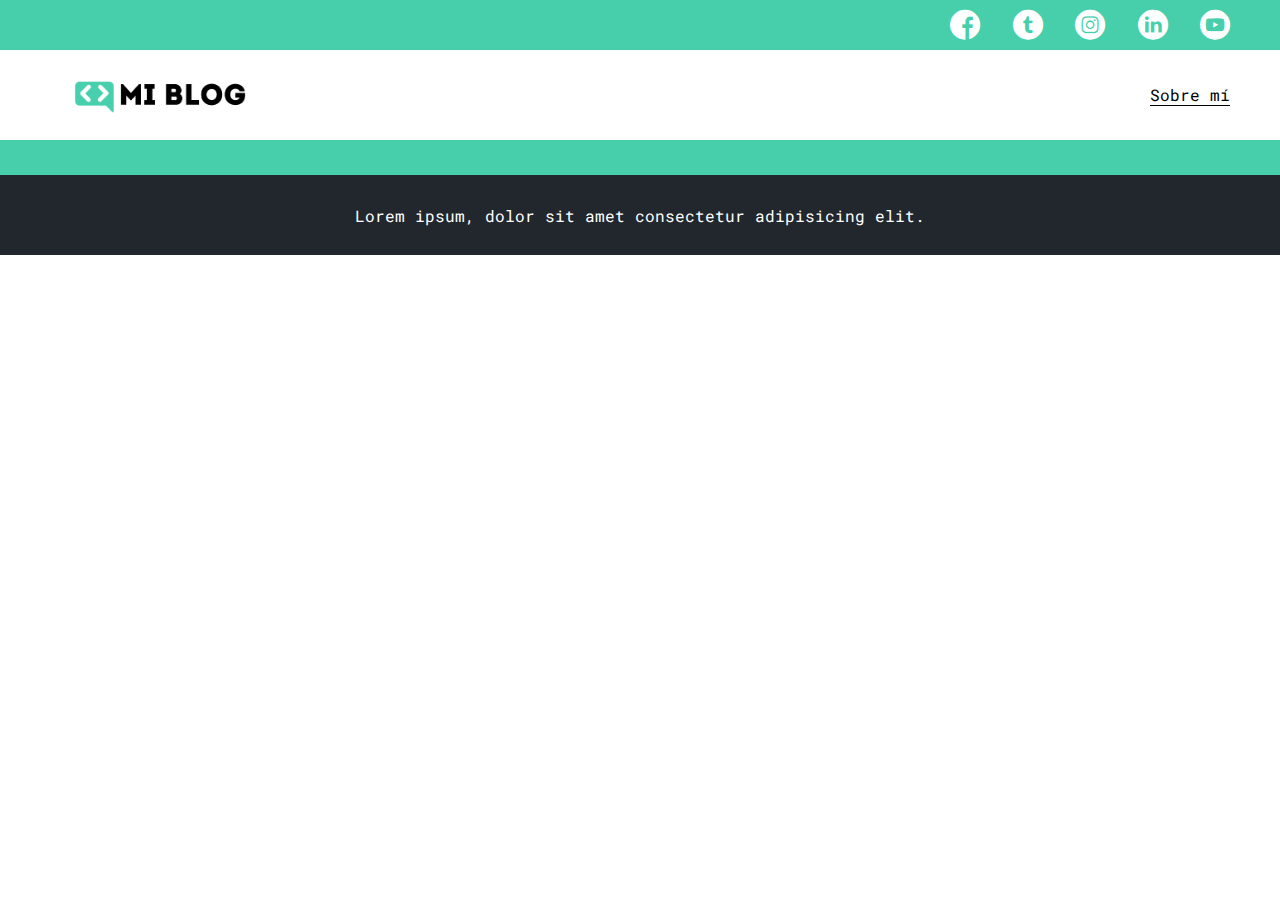
==== blog.html @ eddb08aa "Crear_pantalla_de_blog" ====
<!DOCTYPE html>
<html lang="en">
<head>
    <meta charset="UTF-8">
    <meta name="viewport" content="width=device-width, initial-scale=1.0">
    <title>Blogs</title>
    <link rel="stylesheet" href="./css/main.css">
    <link rel="stylesheet" href="./assets/font/flaticon.css">
    <link rel="preconnect" href="https://fonts.googleapis.com">
<link rel="preconnect" href="https://fonts.gstatic.com" crossorigin>
<link href="https://fonts.googleapis.com/css2?family=Roboto+Mono:wght@400;500;700&family=Roboto+Slab:wght@400;500;700;900&family=Roboto:wght@400;700&display=swap" rel="stylesheet">
</head>
<body>
    <header>
        <section class="header-icons-container">
            <div class="icons">
                <a href="/"><span class="flaticon-001-facebook"></span></a>
                <a href="/"><span class="flaticon-002-twitter"></span></a>
                <a href="/"><span class="flaticon-011-instagram"></span></a>
                <a href="/"><span class="flaticon-010-linkedin"></span></a>
                <a href="/"><span class="flaticon-008-youtube"></span></a>
            </div>
        </section>
        <nav>
            <section class="nav-logo-container">
                <a href="/"><img src="./assets/img/Logo-negro.png" alt="Logo de mi blog"></a>
            </section>
            <section class="profile-link">
                <a href="perfil.html">Sobre mí</a>
            </section>
        </nav>
    </header>
    <footer>
        <p>Lorem ipsum, dolor sit amet consectetur adipisicing elit.</p>
    </footer>
</body>
</html>
---- css/main.css ----
html{
    font-family: 'Roboto', sans-serif;
    font-family: 'Roboto Mono', monospace;
    font-family: 'Roboto Slab', serif;
}
body{
    font-family: 'Roboto Mono', monospace;
    margin: 0;
    padding: 0;
}
a {
    text-decoration: none;
    display: inline;
    color: black;
}
.home-body {
    position: fixed;
    top: 0;
    bottom: 0;
    left: 0;
    right: 0;
}
.grid-container {
    max-width: 980px;
    margin: auto;
}
/*Estilos del header*/
header {
    width: 100%;
    height: 140px;
    display: grid;
    grid-template-rows: 1fr 1fr;
}
header .header-icons-container{
    width: 100%;
    height: 50px;
    display: grid;
    background-color: #47cfac;
}
header .header-icons-container .icons{
    width: 300px;
    height: auto;
    display: flex;
    justify-items: flex-end;
    align-items: center;
    justify-content: space-between;
    justify-self: end;
    margin-right: 50px;
}
/*El archivo de flaticon.css maneja una dependencia de la pagina de flaticon
que nos permite generar iconos unicamente agregando al archivo html las clases
que menciona el archivo flaticon.css*/
header .icons span{
    color: white;
}
nav{
    display: grid;
    grid-template-columns: 1fr 1fr;
    height: 90px;
}
nav .nav-logo-container{
    margin-left: 50px;
}
nav .nav-logo-container img{
    width: 220px;
    margin-top: 10px;
}
nav .profile-link{
    display: flex;
    align-items: center;
    justify-content: flex-end;
    margin-right: 50px;
}
nav .profile-link a{
    color: black;
    border-bottom: 1px solid black;
}
/* Estilos del main */
.main-container{
    display: flex;
    flex-direction: column;
    align-items: center;
    justify-content: center;
    height: calc(100vh - 140px);
    background-image: url("../assets/img/Cover.png");
    background-size: cover;
    background-repeat: no-repeat;
    background-position: center;
}
.main-container p{
    font-family: 'Roboto mono', monospace;
    font-size: 5rem;
    font-weight: bold;
    color: white;
    line-height: 85px;
    letter-spacing: 10px;
}
.main-container button{
    cursor: pointer;
    padding: 0;
    width: 125px;
    height: 50px;
    background-color: #47cfac;
    box-shadow: 0px 4px 8px rgba(89, 73,30, 0.16);
    border: none;
    border-radius: 5px;
    font-size: 1.2rem;
    font-weight: bold;
    text-decoration: none;
    color: black;
}
/* Main del archivo blogs */
.blogs-main{
    display: grid;
}
.blogs-news-container{
    background-color: #e6e9ed;
    padding: 0 50px 40px;
}
.blogs-main-new {
    display: grid;
    grid-template-columns: 2fr 1fr;
    grid-template-rows: 2fr;
}
.blogs-news-img-container {
    grid-column: 1;
}
.blogs-news-img-container img {
    width: 85%;
}
.blogs-news-info-container {
    grid-column: 2;
}
.blogs-news-info-container p {
    margin-bottom: 35px;
}
.blogs-posts-container {
    padding: 0 50px 40px;
}
.blogs-posts-container h3 {
    border-bottom: 1px solid #cdd2da;
    padding-bottom: 20px;
    text-align: center;
}
.blogs-button {
    border: 1px solid #47cfac;
    padding: 10px 15px;
    font-size: 12px;
}
.blogs-posts-container .post-container {
    display: inline-block;
    padding-left: 10px;
    max-width: 30%;
    margin-bottom: 50px;
}
.blogs-posts-container .post-container p {
    margin-bottom: 35px;
}
.blogs-posts-container .post-container img {
    width: 100%;
}
/* Estilos del footer */
footer {
    width: 100%;
    height: 80px;
    background-color: #22272d;
    border-top: 35px solid #47cfac;
    text-align: center;
}
footer p {
    color: white;
    margin-top: 30px;
}
---- assets/font/flaticon.css ----
/*
  	Flaticon icon font: Flaticon
  	Creation date: 20/12/2018 09:27
  	*/

@font-face {
  font-family: "Flaticon";
  src: url("./Flaticon.eot");
  src: url("./Flaticon.eot?#iefix") format("embedded-opentype"),
       url("./Flaticon.woff") format("woff"),
       url("./Flaticon.ttf") format("truetype"),
       url("./Flaticon.svg#Flaticon") format("svg");
  font-weight: normal;
  font-style: normal;
}

@media screen and (-webkit-min-device-pixel-ratio:0) {
  @font-face {
    font-family: "Flaticon";
    src: url("./Flaticon.svg#Flaticon") format("svg");
  }
}

[class^="flaticon-"]:before, [class*=" flaticon-"]:before,
[class^="flaticon-"]:after, [class*=" flaticon-"]:after {   
  font-family: Flaticon;
        font-size: 30px;
font-style: normal;
margin-left: 20px;
}

.flaticon-001-facebook:before { content: "\f100"; }
.flaticon-002-twitter:before { content: "\f101"; }
.flaticon-003-whatsapp:before { content: "\f102"; }
.flaticon-004-groupme:before { content: "\f103"; }
.flaticon-005-kik:before { content: "\f104"; }
.flaticon-006-skype:before { content: "\f105"; }
.flaticon-007-periscope:before { content: "\f106"; }
.flaticon-008-youtube:before { content: "\f107"; }
.flaticon-009-itunes:before { content: "\f108"; }
.flaticon-010-linkedin:before { content: "\f109"; }
.flaticon-011-instagram:before { content: "\f10a"; }
.flaticon-012-messenger:before { content: "\f10b"; }
.flaticon-013-twitter-1:before { content: "\f10c"; }
.flaticon-014-snapchat:before { content: "\f10d"; }
.flaticon-015-reddit:before { content: "\f10e"; }
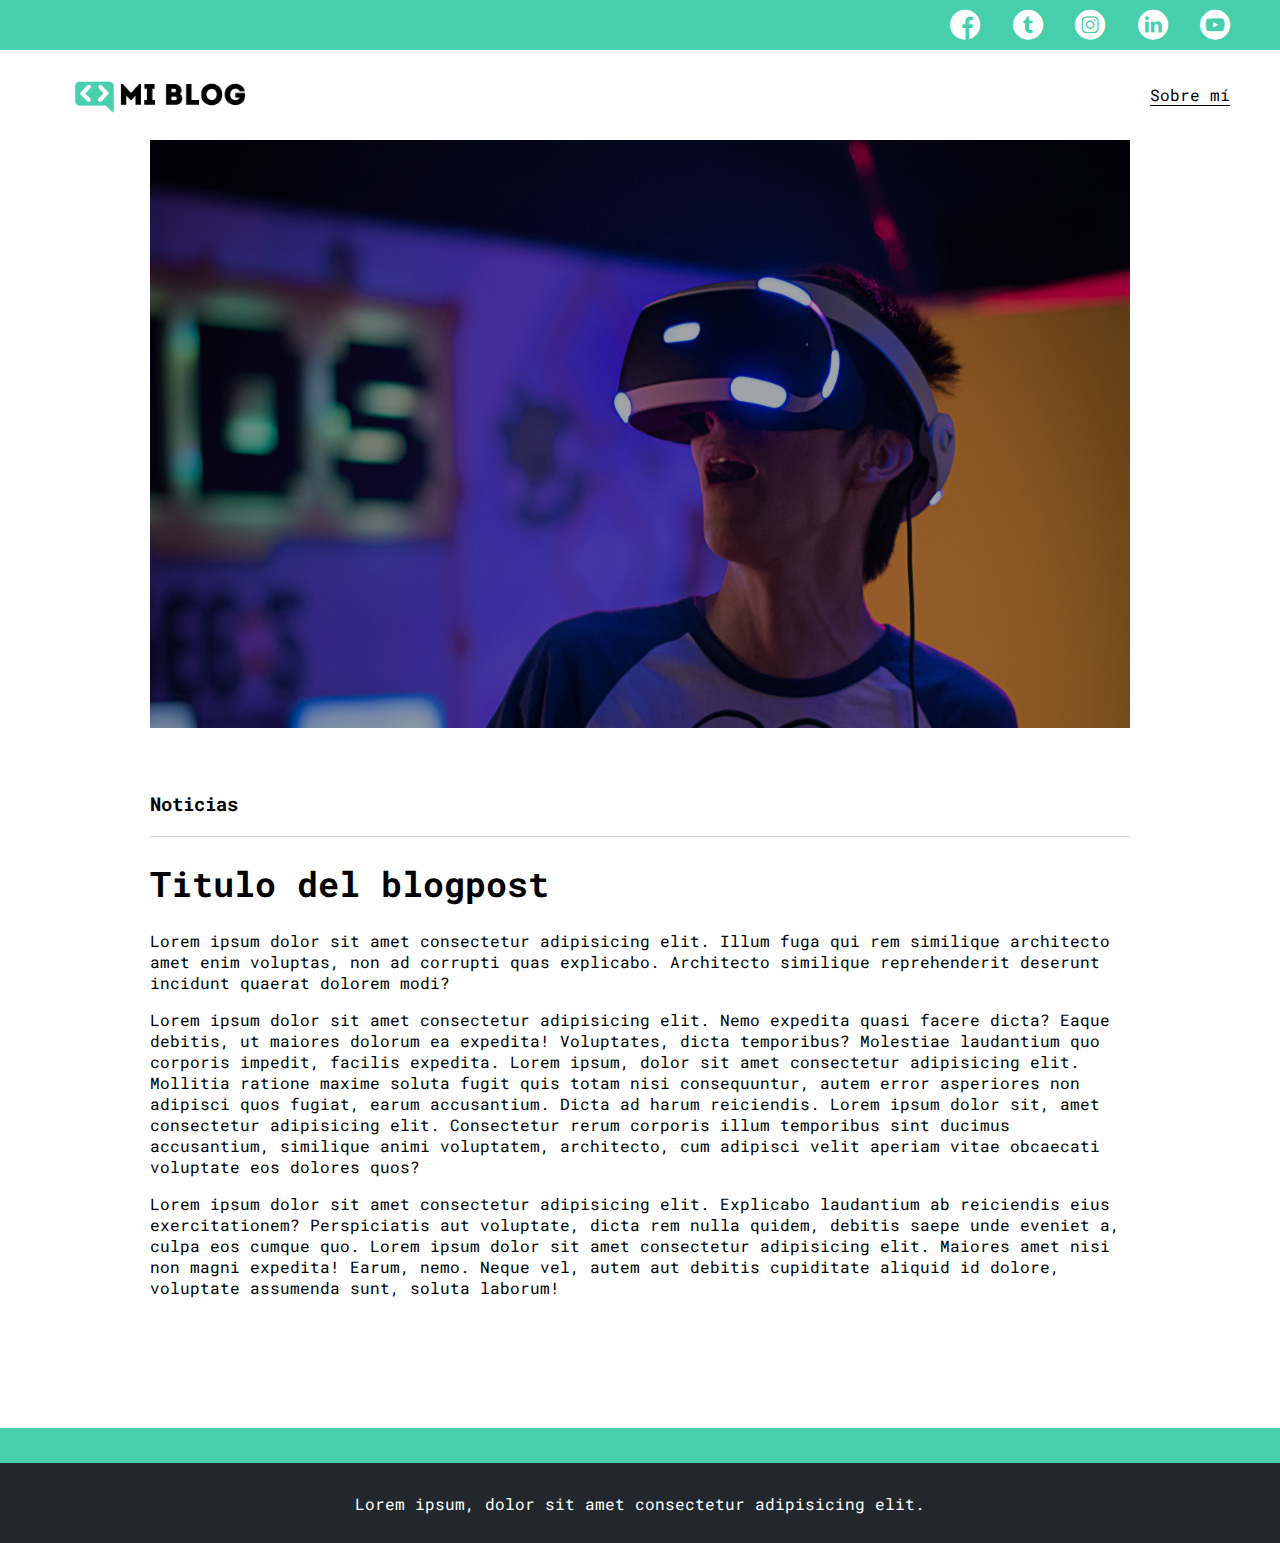
==== commit a33f4527: "Agregando_estilos_a_la_pagina_del_blog" ====
--- a/blog.html
+++ b/blog.html
@@ -30,6 +30,38 @@
             </section>
         </nav>
     </header>
+    <main>
+        <section class="grid-container blogpost-img-container">
+            <img src="./assets/img/post-1.png" alt="">
+        </section>
+        <section class="blogpost-main-container">
+            <div class="grid-container">
+                <h3>Noticias</h3>
+                <article>
+                    <h1>Titulo del blogpost</h1>
+                    <p>Lorem ipsum dolor sit amet consectetur adipisicing elit. Illum fuga qui rem similique architecto amet enim voluptas, non ad corrupti quas explicabo. Architecto similique reprehenderit deserunt incidunt quaerat dolorem modi?</p>
+                    <p>Lorem ipsum dolor sit amet consectetur adipisicing elit. Nemo expedita quasi facere dicta? Eaque debitis, ut maiores dolorum ea expedita! Voluptates, dicta temporibus? Molestiae laudantium quo corporis impedit, facilis expedita. Lorem ipsum, dolor sit amet consectetur adipisicing elit. Mollitia ratione maxime soluta fugit quis totam nisi consequuntur, autem error asperiores non adipisci quos fugiat, earum accusantium. Dicta ad harum reiciendis. Lorem ipsum dolor sit, amet consectetur adipisicing elit. Consectetur rerum corporis illum temporibus sint ducimus accusantium, similique animi voluptatem, architecto, cum adipisci velit aperiam vitae obcaecati voluptate eos dolores quos?</p>
+                    <p>Lorem ipsum dolor sit amet consectetur adipisicing elit. Explicabo laudantium ab reiciendis eius exercitationem? Perspiciatis aut voluptate, dicta rem nulla quidem, debitis saepe unde eveniet a, culpa eos cumque quo. Lorem ipsum dolor sit amet consectetur adipisicing elit. Maiores amet nisi non magni expedita! Earum, nemo. Neque vel, autem aut debitis cupiditate aliquid id dolore, voluptate assumenda sunt, soluta laborum!</p>
+                </article>
+            </div>
+        </section>
+        <section class="contact-main-container">
+            <div>
+                <img src="" alt="">
+                <div class="contact-left">
+                    <a href=""></a>
+                    <p></p>
+                </div>
+            </div>
+            <div>
+                <img src="" alt="">
+                <div class="contact-right">
+                    <a href=""></a>
+                    <p></p>
+                </div>
+            </div>
+        </section>
+    </main>
     <footer>
         <p>Lorem ipsum, dolor sit amet consectetur adipisicing elit.</p>
     </footer>
--- a/css/main.css
+++ b/css/main.css
@@ -170,4 +170,21 @@
 footer p {
     color: white;
     margin-top: 30px;
+}
+/* Main del archivo blog */
+.blogpost-img-container {
+    padding: 0 50px 40px;
+}
+.blogpost-img-container img{
+    width: 100%;
+}
+.blogpost-main-container {
+    padding: 0 50px 40px;
+}
+.blogpost-main-container h3 {
+    border-bottom: 1px solid #cdd2da;
+    padding-bottom: 20px;
+}
+.blogpost-main-container article h1 {
+    font-size: 35px;
 }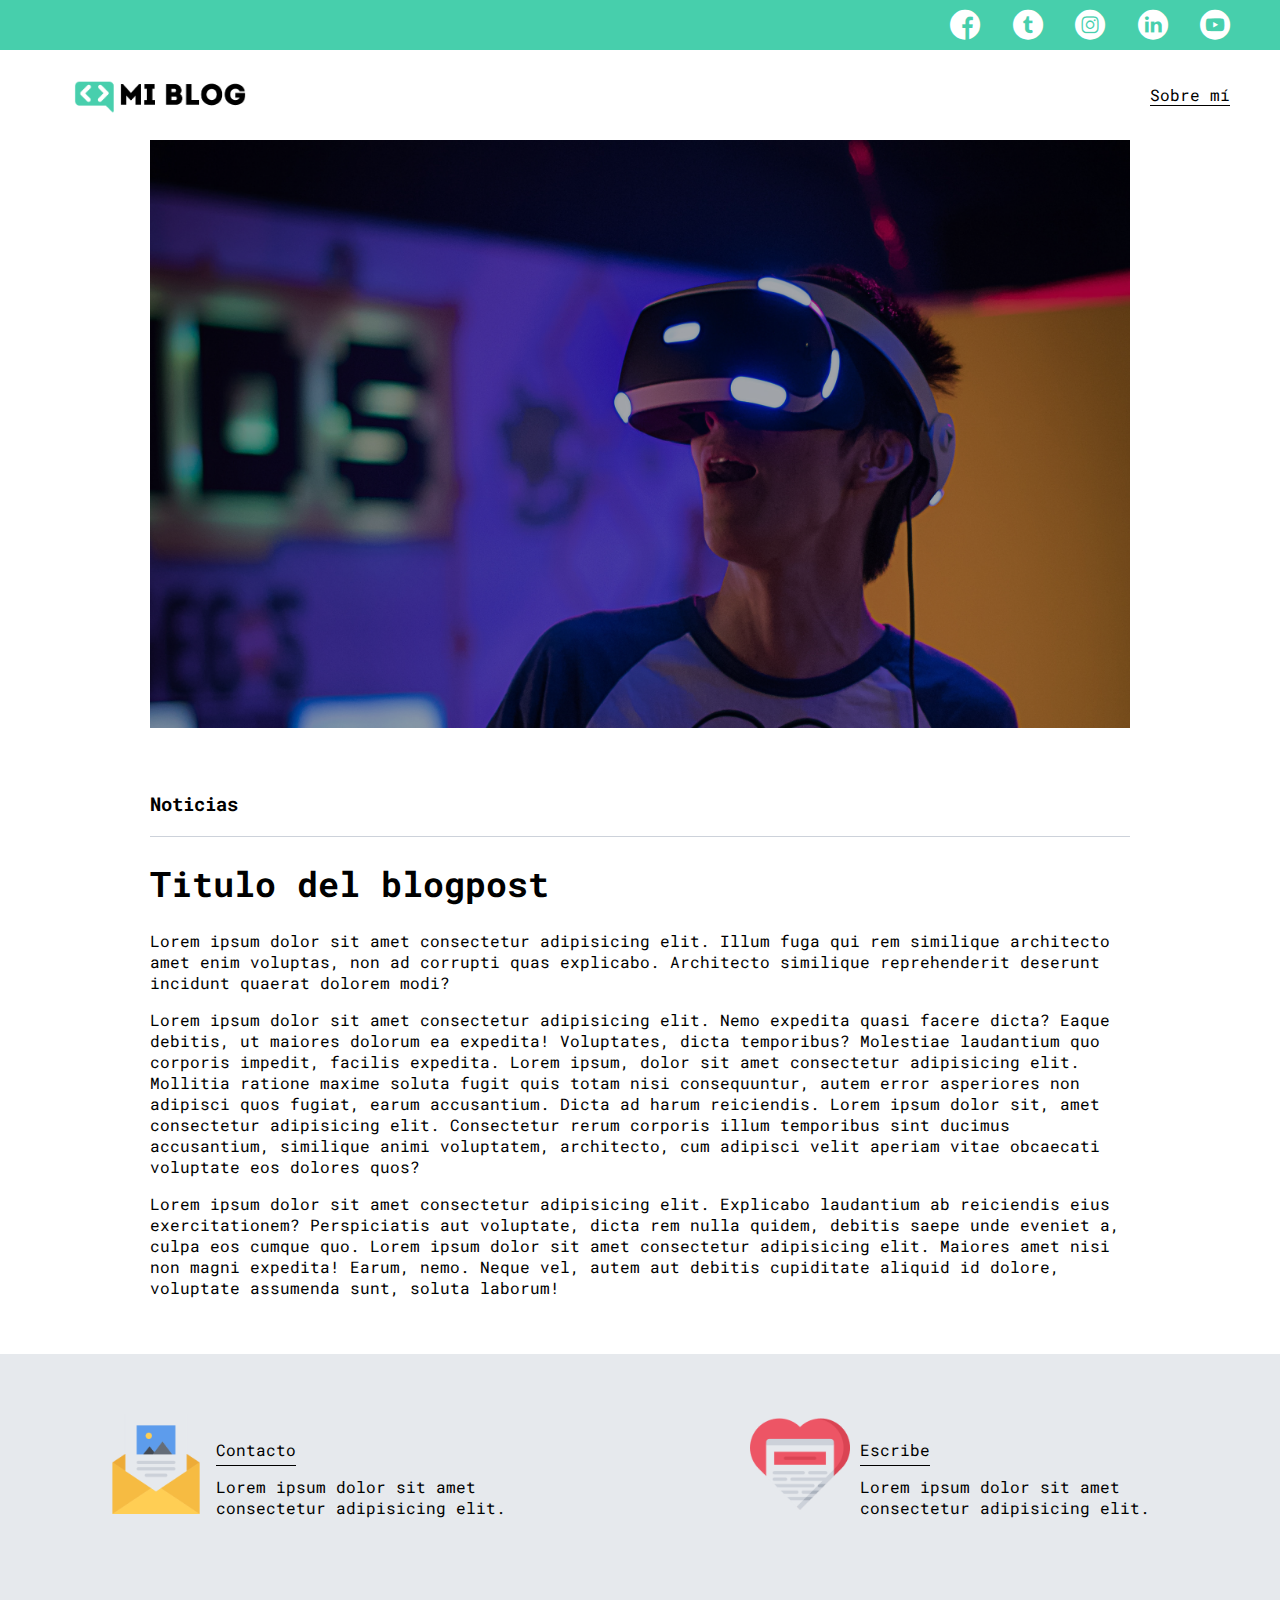
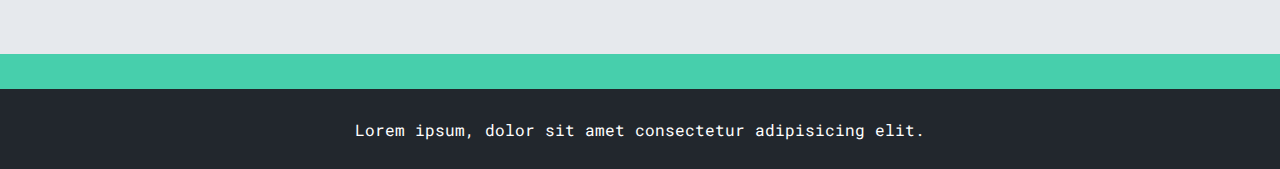
==== commit 1f9fdfa0: "Seccion_de_contacto" ====
--- a/blog.html
+++ b/blog.html
@@ -47,17 +47,17 @@
         </section>
         <section class="contact-main-container">
             <div>
-                <img src="" alt="">
+                <img src="./assets/img/013-newsletter.png" alt="">
                 <div class="contact-left">
-                    <a href=""></a>
-                    <p></p>
+                    <a href="">Contacto</a>
+                    <p>Lorem ipsum dolor sit amet consectetur adipisicing elit.</p>
                 </div>
             </div>
             <div>
-                <img src="" alt="">
+                <img src="./assets/img/006-like.png" alt="">
                 <div class="contact-right">
-                    <a href=""></a>
-                    <p></p>
+                    <a href="">Escribe</a>
+                    <p>Lorem ipsum dolor sit amet consectetur adipisicing elit.</p>
                 </div>
             </div>
         </section>
--- a/css/main.css
+++ b/css/main.css
@@ -187,4 +187,27 @@
 }
 .blogpost-main-container article h1 {
     font-size: 35px;
+}
+.contact-main-container {
+    width: 100%;
+    min-height: 250px;
+    background-color: #e6e9ed;
+    text-align: center;
+    padding-bottom: 50px;
+}
+.contact-main-container div {
+    display: inline-block;
+    width: 49.5%;
+    height: 100%;
+}
+.contact-main-container div a {
+    border-bottom: 1px solid black;
+    padding-bottom: 5px;
+}
+.contact-main-container .contact-left, .contact-right {
+    text-align: initial;
+    margin-top: 85px;
+}
+.contact-main-container img {
+    width: 100px;
 }